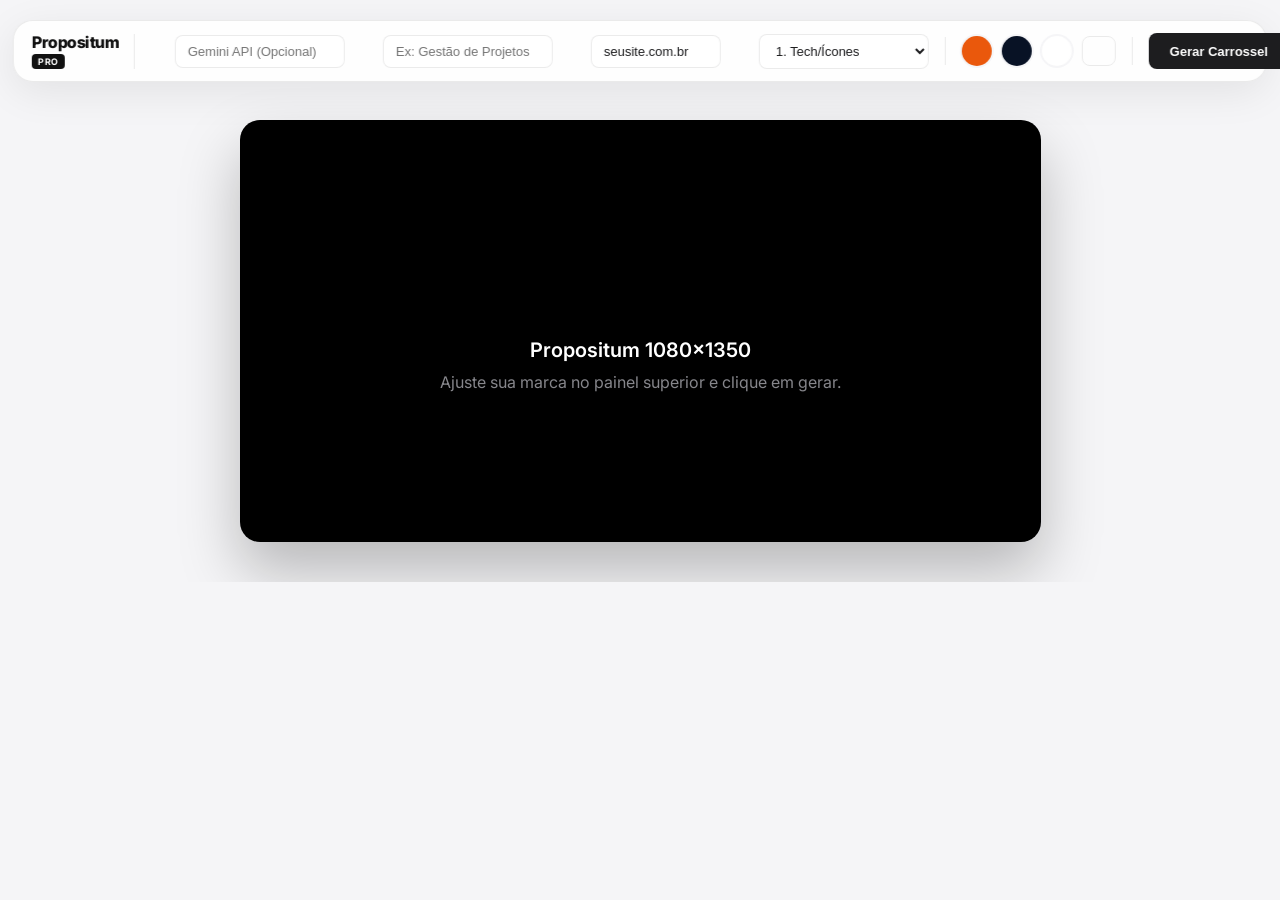
==== index.html @ f00bfc98 "mudanças e melhorias em relação aos templates" ====
<!DOCTYPE html>
<html lang="pt-BR">
<head>
    <meta charset="UTF-8">
    <meta name="viewport" content="width=device-width, initial-scale=1.0">
    <title>Propositum | Studio</title>
    <link rel="stylesheet" href="style.css">
    
    <!-- Fontes e Ícones -->
    <link href="https://fonts.googleapis.com/css2?family=Montserrat:ital,wght@0,700;0,800;0,900;1,800&family=Inter:wght@400;500;600;700&family=PT+Serif:wght@700&display=swap" rel="stylesheet">
    <script src="https://cdnjs.cloudflare.com/ajax/libs/html2canvas/1.4.1/html2canvas.min.js"></script>
    <script src="https://unpkg.com/lucide@latest"></script>

    <!-- Cropper.js (Para cortar imagens) -->
    <link rel="stylesheet" href="https://cdnjs.cloudflare.com/ajax/libs/cropperjs/1.5.13/cropper.min.css">
    <script src="https://cdnjs.cloudflare.com/ajax/libs/cropperjs/1.5.13/cropper.min.js"></script>
</head>
<body>
    <div class="app-layout">
        
        <!-- DOCK FLUTUANTE -->
        <header class="floating-dock">
            <div class="dock-header">
                <h2>Propositum</h2>
                <span class="badge">PRO</span>
            </div>
            
            <div class="dock-controls">
                
                <div class="input-wrap">
                    <i data-lucide="key" class="dock-icon"></i>
                    <input type="password" id="apiKeyInput" placeholder="Gemini API (Opcional)">
                </div>

                <div class="input-wrap">
                    <i data-lucide="sparkles" class="dock-icon"></i>
                    <input type="text" id="themeInput" placeholder="Ex: Gestão de Projetos">
                </div>
                
                <div class="input-wrap">
                    <i data-lucide="link" class="dock-icon"></i>
                    <input type="text" id="websiteInput" placeholder="seusite.com.br" value="seusite.com.br">
                </div>

                <div class="input-wrap select-group">
                    <i data-lucide="layout-template" class="dock-icon"></i>
                    <select id="templateSelect">
                        <option value="layout-tech">1. Tech/Ícones</option>
                        <option value="layout-corp">2. Blocos/Notícia</option>
                        <option value="layout-minimal">3. Minimalista</option>
                        <option value="layout-neon">4. Cyber/Neon</option>
                        <option value="layout-editorial">5. Editorial/Revista</option>
                        <option value="layout-glass">6. Glassmorphism</option>
                        <option value="layout-bold">7. Brutalista/Bold</option>
                    </select>
                </div>

                <div class="dock-divider"></div>

                <!-- Controles Customização Visual -->
                <div class="wl-controls">
                    <div class="color-picker-wrap" title="Cor da Marca">
                        <input type="color" id="brandColor" value="#ea580c">
                    </div>
                    <div class="color-picker-wrap" title="Cor de Fundo">
                        <input type="color" id="bgColor" value="#081225">
                    </div>
                    <div class="color-picker-wrap" title="Cor do Texto">
                        <input type="color" id="textColor" value="#ffffff">
                    </div>
                    
                    <button id="btnLogoUpload" class="btn-icon-minimal" title="Inserir Logo">
                        <i data-lucide="image-plus"></i>
                    </button>
                    <input type="file" id="logoInput" accept="image/*" hidden>
                    <input type="file" id="slideImageInput" accept="image/*" hidden>
                </div>

                <div class="dock-divider"></div>

                <div class="action-buttons">
                    <button id="btnGenerate" class="btn-primary">
                        <span id="btnGenText">Gerar Carrossel</span>
                    </button>
                    <button id="btnDownload" class="btn-download" style="display: none;">
                        <i data-lucide="download"></i> Baixar HD
                    </button>
                </div>
            </div>
        </header>

        <!-- ÁREA DE TRABALHO -->
        <main class="workspace">
            <div class="carousel-scroll-area">
                <div id="carouselContainer" class="carousel-container">
                    <div class="empty-state">
                        <div class="empty-icon"><i data-lucide="layers" style="width: 48px; height: 48px;"></i></div>
                        <h3>Propositum 1080x1350</h3>
                        <p>Ajuste sua marca no painel superior e clique em gerar.</p>
                    </div>
                </div>
            </div>
        </main>

        <!-- MODAL DE CROP DA IMAGEM -->
        <div id="cropModal" class="crop-modal-overlay">
            <div class="crop-modal">
                <h3>Ajustar Imagem</h3>
                <div class="crop-workspace">
                    <img id="cropTarget" src="">
                </div>
                <div class="crop-actions">
                    <button id="btnCancelCrop" class="btn-secondary">Cancelar</button>
                    <button id="btnApplyCrop" class="btn-primary">Aplicar Corte</button>
                </div>
            </div>
        </div>
    </div>

    <script src="script.js"></script>
    <script>lucide.createIcons();</script>
</body>
</html>
---- style.css ----
:root {
    --apple-bg: #f5f5f7;
    --apple-glass: rgba(255, 255, 255, 0.85);
    --apple-border: rgba(0, 0, 0, 0.08);
    --apple-text: #1d1d1f;
    --apple-blue: #0071e3;
    
    --brand-color: #ea580c; 
    --brand-rgb: 234, 88, 12;
    --bg-color: #081225;
    --bg-rgb: 8, 18, 37;
    --text-color: #ffffff;
    --text-rgb: 255, 255, 255;
}

* { margin: 0; padding: 0; box-sizing: border-box; }
body { background-color: var(--apple-bg); font-family: -apple-system, "Inter", sans-serif; height: 100vh; overflow: hidden; display: flex; flex-direction: column; color: var(--apple-text); }

/* --- DOCK FLUTUANTE --- */
.floating-dock {
    position: absolute; top: 20px; left: 50%; transform: translateX(-50%);
    background: var(--apple-glass); backdrop-filter: blur(25px) saturate(180%); -webkit-backdrop-filter: blur(25px) saturate(180%);
    border: 1px solid var(--apple-border); border-radius: 20px; padding: 12px 18px; 
    box-shadow: 0 10px 40px rgba(0,0,0,0.08); z-index: 100;
    width: max-content; max-width: 98vw; display: flex; align-items: center; gap: 14px;
    animation: slideDown 0.6s cubic-bezier(0.16, 1, 0.3, 1);
}

@keyframes slideDown { from { transform: translate(-50%, -40px); opacity: 0; } to { transform: translate(-50%, 0); opacity: 1; } }

.dock-header { display: flex; flex-direction: column; align-items: flex-start; justify-content: center; padding-right: 15px; border-right: 1px solid var(--apple-border); }
.dock-header h2 { font-size: 16px; font-weight: 800; letter-spacing: -0.5px; line-height: 1; margin-bottom: 4px; color: #111;}
.badge { background: #111; color: white; font-size: 9px; font-weight: 700; padding: 2px 6px; border-radius: 4px; text-transform: uppercase; letter-spacing: 0.5px; }

.dock-controls { display: flex; gap: 12px; align-items: center; justify-content: center;}

.input-wrap { display: flex; align-items: center; gap: 8px; }
.dock-icon { width: 18px; height: 18px; color: #111; stroke-width: 2.5;}
.input-wrap input, .input-wrap select {
    padding: 8px 12px; border: 1px solid var(--apple-border); border-radius: 8px;
    font-size: 13px; color: var(--apple-text); background: #fff; width: 170px; outline: none; transition: 0.2s;
}
.input-wrap input:focus, .input-wrap select:focus { border-color: #111; box-shadow: 0 0 0 3px rgba(0,0,0, 0.05); }

#websiteInput { width: 130px; }
.dock-divider { width: 1px; height: 28px; background: var(--apple-border); margin: 0 4px; }

.wl-controls { display: flex; gap: 10px; align-items: center; }
.color-picker-wrap { width: 30px; height: 30px; border-radius: 50%; overflow: hidden; border: none; cursor: pointer; position: relative; box-shadow: 0 0 0 2px var(--apple-bg); }
.color-picker-wrap input[type="color"] { width: 200%; height: 200%; transform: translate(-25%, -25%); cursor: pointer; border: none; padding: 0; }
.btn-icon-minimal { background: transparent; border: 1px solid var(--apple-border); color: #111; width: 30px; height: 30px; border-radius: 8px; display: flex; align-items: center; justify-content: center; cursor: pointer; transition: 0.2s; }
.btn-icon-minimal:hover { background: rgba(0,0,0,0.05); }
.btn-icon-minimal i { width: 16px; height: 16px; }

.action-buttons { display: flex; gap: 8px; }
button { display: flex; align-items: center; justify-content: center; gap: 8px; border: none; border-radius: 8px; font-size: 13px; font-weight: 600; cursor: pointer; padding: 0 16px; height: 36px; transition: transform 0.1s, background 0.2s; }
button:active { transform: scale(0.96); }
.btn-primary { background: #1d1d1f; color: white; min-width: 140px; }
.btn-primary:hover { background: #000; }
.btn-download { background: var(--apple-blue); color: white; }
.btn-download:hover { background: #005bb5; }
.btn-secondary { background: rgba(0,0,0,0.05); color: #111; }
.spin { animation: spin 1s linear infinite; }
@keyframes spin { 100% { transform: rotate(360deg); } }

/* --- ÁREA DE TRABALHO --- */
.workspace { flex: 1; display: flex; flex-direction: column; position: relative; padding-top: 80px; }
.carousel-scroll-area { flex: 1; overflow-x: auto; overflow-y: hidden; padding: 40px; display: flex; justify-content: center; align-items: center; }
.carousel-scroll-area::-webkit-scrollbar { height: 8px; }
.carousel-scroll-area::-webkit-scrollbar-track { background: transparent; }
.carousel-scroll-area::-webkit-scrollbar-thumb { background: rgba(0,0,0,0.1); border-radius: 10px; }

.carousel-container { display: flex; height: max-content; margin: auto 0; box-shadow: 0 30px 60px rgba(0,0,0,0.25); border-radius: 20px; background: #000; }

.empty-state { text-align: center; color: #86868b; padding: 150px 200px; animation: fadeUp 0.8s ease backwards; display: flex; flex-direction: column; align-items: center; justify-content: center;}
.empty-icon { display: flex; justify-content: center; margin-bottom: 20px; opacity: 0.5; color: #fff;}
.empty-state h3 { font-size: 20px; font-weight: 600; margin-bottom: 10px; color: #fff;}
@keyframes fadeUp { from { opacity: 0; transform: translateY(20px); } to { opacity: 1; transform: translateY(0); } }

/* --- MODAL DE CROP --- */
.crop-modal-overlay {
    position: fixed; top: 0; left: 0; width: 100vw; height: 100vh;
    background: rgba(0,0,0,0.8); backdrop-filter: blur(10px);
    display: none; justify-content: center; align-items: center; z-index: 9999;
}
.crop-modal {
    background: var(--apple-bg); padding: 25px; border-radius: 20px;
    width: 600px; max-width: 90vw; box-shadow: 0 20px 50px rgba(0,0,0,0.3);
}
.crop-modal h3 { font-family: 'Inter', sans-serif; color: var(--apple-text); margin-bottom: 15px; }
.crop-workspace { width: 100%; height: 400px; background: #111; border-radius: 12px; overflow: hidden; margin-bottom: 20px; }
.crop-actions { display: flex; justify-content: flex-end; gap: 10px; }

/* --- GUIAS DE ALINHAMENTO TIPO CANVA --- */
.guide-line { position: absolute; background-color: #f10594; z-index: 9999; pointer-events: none; display: none; box-shadow: 0 0 4px rgba(0,0,0,0.3); }
.guide-v { width: 2px; height: 100%; top: 0; left: 540px; transform: translateX(-50%); }
.guide-h { width: 100%; height: 2px; left: 0; top: 675px; transform: translateY(-50%); }


/* --- EDIÇÃO AO VIVO E DRAG & DROP --- */
.draggable { position: relative; cursor: grab; }
.draggable:active { cursor: grabbing; }

[contenteditable="true"] { outline: none; border-radius: 8px; transition: outline 0.2s, background 0.2s; }
[contenteditable="true"]:hover { outline: 2px dashed rgba(var(--text-rgb), 0.4); cursor: text; background: rgba(var(--text-rgb), 0.05); }
[contenteditable="true"]:focus { outline: 2px solid var(--brand-color); background: rgba(0,0,0,0.3); cursor: text; }

.editable-img { transition: filter 0.3s, outline 0.3s; cursor: pointer;}
.editable-img:hover { outline: 4px dashed var(--brand-color); outline-offset: -4px; filter: brightness(0.6); }

/* --- BASE DOS SLIDES (PERMITINDO CLICAR NA IMAGEM DE FUNDO DA CAPA) --- */
.slide-wrapper { width: 432px; height: 540px; flex-shrink: 0; position: relative; border-right: 2px dashed rgba(255,255,255,0.25); }
.slide-wrapper:last-child { border-right: none; }
.slide { width: 1080px; height: 1350px; transform: scale(0.4); transform-origin: top left; position: relative; overflow: hidden; display: flex; flex-direction: column; background-color: var(--bg-color); color: var(--text-color); }

.slide-bg-img { position: absolute; inset: 0; width: 100%; height: 100%; object-fit: cover; z-index: 1; pointer-events: auto;}
.slide-gradient { position: absolute; inset: 0; z-index: 2; pointer-events: none;}

/* Permite que cliques "passem" pelo container para alcançar o fundo, exceto nos filhos marcados com pointer-events auto */
.slide-content { flex: 1; display: flex; flex-direction: column; padding: 80px 80px 20px 80px; z-index: 10; position: relative; pointer-events: none;}
.slide-content > *, .brand-logo-container, .swipe-btn, .source-link { pointer-events: auto; }
.grid, .features-list { pointer-events: none; }
.feature-card, .step-card, .top-img-container { pointer-events: auto; }

/* Rodapés */
.brand-logo-container { height: 60px; display: flex; align-items: center; }
.custom-logo-img { max-height: 60px; max-width: 300px; object-fit: contain; }
.default-logo-text { font-family: 'Montserrat', sans-serif; font-size: 42px; font-weight: 900; letter-spacing: 1px;}

.footer-tech { height: 140px; padding: 0 80px 60px 80px; display: flex; justify-content: space-between; align-items: flex-end; z-index: 50; position: relative; flex-shrink: 0; pointer-events: none;}
.footer-tech .swipe-btn { border: 2px solid rgba(var(--text-rgb), 0.2); padding: 15px 35px; border-radius: 50px; font-family: 'Montserrat', sans-serif; font-size: 20px; font-weight: 700; color: rgba(var(--text-rgb), 0.8); background: transparent; pointer-events: auto;}

.footer-corp { height: 220px; padding: 0 80px 40px 80px; display: flex; flex-direction: column; justify-content: flex-end; align-items: center; z-index: 50; position: relative; flex-shrink: 0; pointer-events: none;}
.footer-corp .swipe-btn { border: 3px solid var(--brand-color); padding: 18px 45px; border-radius: 50px; font-family: 'Montserrat', sans-serif; font-size: 22px; font-weight: 800; color: var(--text-color); background: transparent; margin-bottom: 35px; pointer-events: auto;}
.footer-corp .source-link { font-size: 16px; color: rgba(var(--text-rgb), 0.6); margin-top: 25px; text-align: center; pointer-events: auto;}

/* ====================================================
   1. TECH FLUIDA 
   ==================================================== */
.layout-tech::before { content: ''; position: absolute; inset: 0; background-image: radial-gradient(rgba(255, 255, 255, 0.08) 2px, transparent 2px); background-size: 40px 40px; pointer-events: none;}
.layout-tech.slide-cover .slide-bg-img { height: 100%; opacity: 0.6;}
.layout-tech.slide-cover .slide-gradient { background: linear-gradient(to right, var(--bg-color) 35%, rgba(var(--bg-rgb),0) 100%), linear-gradient(to top, var(--bg-color) 25%, rgba(var(--bg-rgb),0) 70%); }
.layout-tech.slide-cover .slide-content { justify-content: flex-end; align-items: flex-start; text-align: left; padding-bottom: 50px; }
.layout-tech.slide-cover .tag { background: var(--brand-color); color: white; padding: 14px 30px; border-radius: 50px; font-family: 'Montserrat', sans-serif; font-size: 26px; font-weight: 800; display: inline-block; margin-bottom: 35px; box-shadow: 0 0 30px rgba(var(--brand-rgb), 0.5); }
.layout-tech.slide-cover h1 { font-family: 'Montserrat', sans-serif; font-size: 90px; font-weight: 900; line-height: 1.1; margin: 0;}

.layout-tech.slide-features .top-img-container { width: 100%; margin-bottom: 40px; position: relative;}
.layout-tech.slide-features .top-banner { width: 100%; height: 300px; object-fit: cover; border-radius: 20px; border: 1px solid rgba(255,255,255,0.1);}
.layout-tech.slide-features h2 { font-family: 'Montserrat', sans-serif; font-size: 55px; font-weight: 800; margin-bottom: 15px; line-height: 1.2; }
.layout-tech.slide-features p.sub { font-size: 28px; color: rgba(var(--text-rgb), 0.65); margin-bottom: 40px; line-height: 1.4;}
.layout-tech.slide-features .feature-card { display: flex; align-items: center; background: rgba(var(--brand-rgb), 0.15); border-radius: 50px; padding: 25px 35px; margin-bottom: 25px; gap: 25px; }
.layout-tech.slide-features .icon-box { width: 65px; height: 65px; background: var(--brand-color); color: white; border-radius: 50%; display: flex; justify-content: center; align-items: center; flex-shrink: 0;}
.layout-tech.slide-features .feature-text h3 { font-family: 'Montserrat', sans-serif; font-size: 30px; font-weight: 800; display: inline; }
.layout-tech.slide-features .feature-text p { font-size: 28px; color: rgba(var(--text-rgb), 0.85); display: inline;}

.layout-tech.slide-process .slide-content { text-align: center; padding-top: 120px; }
.layout-tech.slide-process h2 { font-family: 'Montserrat', sans-serif; font-size: 65px; font-weight: 800; margin-bottom: 20px; }
.layout-tech.slide-process p.sub { font-size: 32px; font-style: italic; color: rgba(var(--text-rgb), 0.65); margin-bottom: 70px; }
.layout-tech.slide-process .grid { display: grid; grid-template-columns: 1fr 1fr; gap: 40px; margin-bottom: 50px;}
.layout-tech.slide-process .step-card { border: 1px solid rgba(var(--text-rgb), 0.1); padding: 40px 30px; border-radius: 20px; position: relative; }
.layout-tech.slide-process .step-num { position: absolute; top: -25px; left: 30px; background: var(--brand-color); width: 50px; height: 50px; border-radius: 50%; display: flex; justify-content: center; align-items: center; font-weight: bold; font-size: 24px; box-shadow: 0 0 20px rgba(var(--brand-rgb), 0.4); color: white;}
.layout-tech.slide-process h3 { font-family: 'Montserrat', sans-serif; font-size: 32px; margin-bottom: 15px; }
.layout-tech.slide-process p { font-size: 26px; color: rgba(var(--text-rgb), 0.75); line-height: 1.4; }
.layout-tech.slide-process .process-footer { font-size: 26px; color: rgba(var(--text-rgb), 0.85); font-style: italic; }

.layout-tech.slide-cta .slide-content { text-align: center; justify-content: center; align-items: center; }
.layout-tech.slide-cta .top-img-container { width: 100%; margin-bottom: 50px; position: relative;}
.layout-tech.slide-cta .top-banner { width: 100%; height: 400px; object-fit: cover; border-radius: 20px; }
.layout-tech.slide-cta h2 { font-family: 'Montserrat', sans-serif; font-size: 65px; font-weight: 800; margin-bottom: 30px; font-style: italic; }
.layout-tech.slide-cta p.desc { font-size: 32px; color: rgba(var(--text-rgb), 0.65); margin-bottom: 60px; line-height: 1.5; font-style: italic;}
.layout-tech.slide-cta .btn-cta { background: var(--brand-color); color: white; padding: 35px 70px; border-radius: 80px; font-family: 'Montserrat', sans-serif; font-size: 36px; font-weight: 800; border: none; margin-bottom: 30px; box-shadow: 0 10px 40px rgba(var(--brand-rgb), 0.4);}
.layout-tech.slide-cta .website-link { font-family: 'Montserrat', sans-serif; font-size: 26px; font-weight: 700; color: var(--text-color); }

/* ====================================================
   2. BLOCOS / NOTÍCIA
   ==================================================== */
.layout-corp::before { content: ''; position: absolute; top: 0; left: 50%; transform: translateX(-50%); width: 400px; height: 25px; background: var(--brand-color); border-bottom-left-radius: 20px; border-bottom-right-radius: 20px; pointer-events: none;}
.layout-corp::after { content: ''; position: absolute; bottom: 0; left: 50%; transform: translateX(-50%); width: 400px; height: 25px; background: var(--brand-color); border-top-left-radius: 20px; border-top-right-radius: 20px; pointer-events: none;}
.layout-corp.slide-cover .slide-bg-img { height: 70%; object-fit: cover; }
.layout-corp.slide-cover .slide-gradient { background: linear-gradient(to top, var(--bg-color) 35%, rgba(var(--bg-rgb),0) 70%); }
.layout-corp.slide-cover .slide-content { justify-content: flex-end; align-items: center; text-align: center; padding-bottom: 40px; }
.layout-corp.slide-cover .tag { background: var(--brand-color); color: white; padding: 12px 25px; font-family: 'Montserrat', sans-serif; font-size: 32px; font-weight: 900; transform: rotate(-3deg); box-shadow: 6px 6px 0px rgba(0,0,0,0.5); display: inline-block; margin-bottom: 40px; }
.layout-corp.slide-cover h1 { font-family: 'Montserrat', sans-serif; font-size: 80px; font-weight: 900; line-height: 1.1; margin: 0; }

.layout-corp.slide-news .browser { background: #fff; border-radius: 12px; padding: 35px; margin-bottom: 50px; color: #111; text-align: left;}
.layout-corp.slide-news .browser-header { display: flex; justify-content: space-between; align-items: center; border-bottom: 2px solid #e5e5e5; padding-bottom: 15px; margin-bottom: 25px; }
.layout-corp.slide-news .browser-header > span { display: flex; align-items: center; gap: 8px; font-size: 20px; color: #666;}
.layout-corp.slide-news .browser-header .brand { font-family: 'PT Serif', serif; font-size: 34px; font-weight: bold; color: #111;}
.layout-corp.slide-news .headline { font-family: 'PT Serif', serif; font-size: 60px; font-weight: 700; line-height: 1.1; margin-bottom: 20px; }
.layout-corp.slide-news .subheadline { font-size: 28px; color: #555; line-height: 1.4; }
.layout-corp.slide-news h2 { font-family: 'Montserrat', sans-serif; font-size: 50px; text-align: left; font-weight: 900; margin-bottom: 40px; }
.layout-corp.slide-news .news-bullets { padding-left: 40px; text-align: left;}
.layout-corp.slide-news .news-bullets li { font-size: 32px; margin-bottom: 30px; line-height: 1.4; color: rgba(var(--text-rgb), 0.85); }

.layout-corp.slide-features .slide-content { text-align: center; padding-top: 130px; }
.layout-corp.slide-features h2 { font-family: 'Montserrat', sans-serif; font-size: 65px; font-weight: 900; margin-bottom: 60px; line-height: 1.1; }
.layout-corp.slide-features .features-list { display: flex; flex-direction: column; gap: 30px; }
.layout-corp.slide-features .feature-card { background: var(--brand-color); padding: 35px 40px; border-radius: 15px; text-align: center; }
.layout-corp.slide-features .feature-card h3 { font-family: 'Montserrat', sans-serif; font-size: 36px; font-weight: 900; color: #fff; display: inline; }
.layout-corp.slide-features .feature-card p { font-size: 34px; color: #fff; display: inline; font-weight: 500; }

.layout-corp.slide-cta .slide-content { text-align: center; align-items: center;}
.layout-corp.slide-cta .top-img-container { width: 100%; display: flex; justify-content: center; margin-bottom: 60px;}
.layout-corp.slide-cta .top-banner { width: 85%; height: 380px; object-fit: cover; border-radius: 20px; }
.layout-corp.slide-cta h2 { font-family: 'Montserrat', sans-serif; font-size: 70px; font-weight: 900; margin-bottom: 30px; }
.layout-corp.slide-cta p.desc { font-size: 36px; color: rgba(var(--text-rgb), 0.85); margin-bottom: 60px; line-height: 1.4; font-style: italic; }
.layout-corp.slide-cta .btn-cta { background: transparent; border: 4px solid var(--brand-color); color: var(--text-color); padding: 35px 65px; border-radius: 80px; font-family: 'Montserrat', sans-serif; font-size: 36px; font-weight: 900; }

/* ====================================================
   3. MINIMALISTA
   ==================================================== */
.layout-minimal .icon-box i { color: var(--brand-color); }
.layout-minimal.slide-cover .slide-bg-img { height: 50%; border-radius: 0 0 40px 40px; }
.layout-minimal.slide-cover .slide-gradient { display: none; }
.layout-minimal.slide-cover .slide-content { justify-content: flex-end; padding-bottom: 60px; text-align: center; align-items: center;}
.layout-minimal.slide-cover h1 { font-family: 'Inter', sans-serif; font-size: 80px; font-weight: 800; line-height: 1.1; margin-top: 40px; }
.layout-minimal.slide-cover .tag { background: transparent; border: 2px solid var(--brand-color); color: var(--brand-color); padding: 10px 25px; border-radius: 50px; font-family: 'Inter', sans-serif; font-size: 24px; font-weight: 700; display: inline-block; }

.layout-minimal.slide-features .top-banner { width: 100%; height: 350px; object-fit: cover; border-radius: 20px; margin-bottom: 40px;}
.layout-minimal.slide-features h2 { font-family: 'Inter', sans-serif; font-size: 55px; font-weight: 800; margin-bottom: 15px; }
.layout-minimal.slide-features p.sub { font-size: 28px; color: rgba(var(--text-rgb), 0.6); margin-bottom: 40px; }
.layout-minimal.slide-features .feature-card { display: flex; align-items: center; background: rgba(var(--text-rgb), 0.02); border: 1px solid rgba(var(--text-rgb), 0.1); box-shadow: 0 10px 30px rgba(0,0,0,0.05); border-radius: 20px; padding: 25px 35px; margin-bottom: 25px; gap: 25px; }
.layout-minimal.slide-features .icon-box { width: 60px; height: 60px; background: rgba(var(--brand-rgb), 0.1); border-radius: 12px; display: flex; justify-content: center; align-items: center; flex-shrink: 0;}
.layout-minimal.slide-features .feature-text h3 { font-family: 'Inter', sans-serif; font-size: 28px; font-weight: 700; display: inline; }
.layout-minimal.slide-features .feature-text p { font-size: 26px; color: rgba(var(--text-rgb), 0.7); display: inline; }

.layout-minimal.slide-process .slide-content { text-align: left; padding-top: 100px; }
.layout-minimal.slide-process h2 { font-family: 'Inter', sans-serif; font-size: 60px; font-weight: 800; margin-bottom: 15px; }
.layout-minimal.slide-process p.sub { font-size: 30px; color: rgba(var(--text-rgb), 0.6); margin-bottom: 60px; }
.layout-minimal.slide-process .grid { display: flex; flex-direction: column; gap: 30px; margin-bottom: 50px;}
.layout-minimal.slide-process .step-card { border-left: 4px solid var(--brand-color); padding: 15px 30px; position: relative; }
.layout-minimal.slide-process .step-num { display: none; }
.layout-minimal.slide-process h3 { font-family: 'Inter', sans-serif; font-size: 32px; font-weight: 700; margin-bottom: 10px; }
.layout-minimal.slide-process p { font-size: 26px; color: rgba(var(--text-rgb), 0.7); line-height: 1.4; }
.layout-minimal.slide-process .process-footer { font-size: 24px; color: rgba(var(--text-rgb), 0.6); }

.layout-minimal.slide-cta .slide-content { text-align: center; justify-content: center; align-items: center; }
.layout-minimal.slide-cta .top-banner { width: 100%; height: 450px; object-fit: cover; border-radius: 20px; margin-bottom: 40px;}
.layout-minimal.slide-cta h2 { font-family: 'Inter', sans-serif; font-size: 60px; font-weight: 800; margin-bottom: 25px; }
.layout-minimal.slide-cta p.desc { font-size: 30px; color: rgba(var(--text-rgb), 0.6); margin-bottom: 50px; }
.layout-minimal.slide-cta .btn-cta { background: var(--text-color); color: var(--bg-color); padding: 30px 60px; border-radius: 12px; font-family: 'Inter', sans-serif; font-size: 32px; font-weight: 600; border: none; margin-bottom: 30px; }
.layout-minimal.slide-cta .website-link { font-family: 'Inter', sans-serif; font-size: 24px; font-weight: 500; color: rgba(var(--text-rgb), 0.5); }
.layout-minimal .swipe-btn { border: 1px solid rgba(var(--text-rgb), 0.2); color: rgba(var(--text-rgb), 0.7); }

/* ====================================================
   4. CYBER/NEON
   ==================================================== */
.layout-neon::before { content: ''; position: absolute; inset: 0; background: radial-gradient(circle at 50% 0%, rgba(var(--brand-rgb), 0.3), transparent 70%); pointer-events: none; }
.layout-neon.slide-cover .slide-bg-img { height: 100%; opacity: 0.4; mix-blend-mode: luminosity;}
.layout-neon.slide-cover .slide-gradient { background: linear-gradient(to top, var(--bg-color) 40%, rgba(var(--bg-rgb),0) 80%); }
.layout-neon.slide-cover .slide-content { justify-content: center; align-items: center; text-align: center; }
.layout-neon.slide-cover .tag { background: transparent; color: var(--brand-color); border: 1px solid var(--brand-color); padding: 12px 25px; font-family: monospace; font-size: 24px; box-shadow: 0 0 15px rgba(var(--brand-rgb),0.5); margin-bottom: 40px; }
.layout-neon.slide-cover h1 { font-family: 'Inter', sans-serif; font-size: 85px; font-weight: 900; line-height: 1.1; text-shadow: 0 0 20px rgba(var(--brand-rgb), 0.8); }

.layout-neon.slide-features .top-banner { width: 100%; height: 280px; object-fit: cover; border: 1px solid var(--brand-color); border-radius: 0; margin-bottom: 40px;}
.layout-neon.slide-features h2 { font-family: 'Inter', sans-serif; font-size: 55px; font-weight: 900; margin-bottom: 15px; text-shadow: 0 0 10px rgba(var(--brand-rgb),0.5); }
.layout-neon.slide-features p.sub { font-size: 28px; color: rgba(var(--text-rgb), 0.7); margin-bottom: 40px; font-family: monospace; }
.layout-neon.slide-features .feature-card { display: flex; align-items: center; background: rgba(0,0,0,0.6); border: 1px solid var(--brand-color); box-shadow: 0 0 15px rgba(var(--brand-rgb), 0.3); padding: 25px 35px; margin-bottom: 25px; gap: 25px; }
.layout-neon.slide-features .icon-box { width: 60px; height: 60px; display: flex; justify-content: center; align-items: center; }
.layout-neon.slide-features .feature-text h3 { font-family: 'Inter', sans-serif; font-size: 30px; font-weight: 800; display: inline; color: var(--brand-color);}
.layout-neon.slide-features .feature-text p { font-size: 26px; color: rgba(var(--text-rgb), 0.85); display: inline;}

.layout-neon.slide-process .slide-content { text-align: center; padding-top: 100px; }
.layout-neon.slide-process h2 { font-family: 'Inter', sans-serif; font-size: 60px; font-weight: 900; margin-bottom: 15px; text-shadow: 0 0 10px rgba(var(--brand-rgb),0.5);}
.layout-neon.slide-process p.sub { font-size: 28px; color: rgba(var(--text-rgb), 0.7); margin-bottom: 60px; font-family: monospace;}
.layout-neon.slide-process .grid { display: grid; grid-template-columns: 1fr 1fr; gap: 30px; margin-bottom: 50px;}
.layout-neon.slide-process .step-card { background: rgba(0,0,0,0.4); border: 1px solid var(--brand-color); padding: 40px 30px; position: relative; }
.layout-neon.slide-process .step-num { position: absolute; top: -20px; left: 50%; transform: translateX(-50%); background: var(--bg-color); color: var(--brand-color); border: 1px solid var(--brand-color); box-shadow: 0 0 10px rgba(var(--brand-rgb),0.5); width: 40px; height: 40px; display: flex; justify-content: center; align-items: center; font-weight: bold; font-family: monospace; font-size: 20px;}
.layout-neon.slide-process h3 { font-family: 'Inter', sans-serif; font-size: 28px; margin-bottom: 15px; }
.layout-neon.slide-process p { font-size: 24px; color: rgba(var(--text-rgb), 0.75); line-height: 1.4; }
.layout-neon.slide-process .process-footer { font-size: 22px; color: rgba(var(--text-rgb), 0.6); font-family: monospace;}

.layout-neon.slide-cta .slide-content { text-align: center; justify-content: center; align-items: center; }
.layout-neon.slide-cta .top-banner { width: 100%; height: 350px; object-fit: cover; border: 1px solid var(--brand-color); margin-bottom: 40px;}
.layout-neon.slide-cta h2 { font-family: 'Inter', sans-serif; font-size: 65px; font-weight: 900; margin-bottom: 25px; text-shadow: 0 0 15px rgba(var(--brand-rgb),0.8);}
.layout-neon.slide-cta p.desc { font-size: 30px; color: rgba(var(--text-rgb), 0.75); margin-bottom: 50px; }
.layout-neon.slide-cta .btn-cta { background: transparent; border: 2px solid var(--brand-color); color: var(--brand-color); padding: 30px 60px; font-family: monospace; font-size: 32px; font-weight: bold; margin-bottom: 30px; box-shadow: 0 0 20px rgba(var(--brand-rgb),0.6); text-transform: uppercase;}
.layout-neon.slide-cta .website-link { font-family: monospace; font-size: 24px; color: var(--brand-color); }
.layout-neon .swipe-btn { border: 1px solid var(--brand-color); color: var(--brand-color); box-shadow: 0 0 10px rgba(var(--brand-rgb),0.4); border-radius: 0; font-family: monospace;}

/* ====================================================
   5. EDITORIAL / REVISTA
   ==================================================== */
.layout-editorial { font-family: 'PT Serif', serif; }
.layout-editorial::before { content: ''; position: absolute; inset: 20px; border: 1px solid var(--text-color); pointer-events: none;}
.layout-editorial.slide-cover .slide-bg-img { height: 60%; object-fit: cover; }
.layout-editorial.slide-cover .slide-gradient { background: linear-gradient(to top, var(--bg-color) 45%, rgba(var(--bg-rgb),0) 70%); }
.layout-editorial.slide-cover .slide-content { justify-content: flex-end; align-items: center; text-align: center; padding-bottom: 60px; }
.layout-editorial.slide-cover .tag { background: var(--text-color); color: var(--bg-color); padding: 10px 20px; font-family: 'Inter', sans-serif; font-size: 22px; text-transform: uppercase; letter-spacing: 2px; margin-bottom: 30px; }
.layout-editorial.slide-cover h1 { font-family: 'PT Serif', serif; font-size: 85px; font-weight: 700; line-height: 1.1; margin: 0; }

.layout-editorial.slide-news .browser { background: #fff; border: 1px solid var(--text-color); padding: 40px; margin-bottom: 50px; box-shadow: 15px 15px 0 var(--brand-color); color: var(--bg-color);}
.layout-editorial.slide-news .browser-header { border-bottom: 1px solid var(--text-color); padding-bottom: 15px; margin-bottom: 25px; }
.layout-editorial.slide-news .headline { font-size: 55px; font-weight: 700; line-height: 1.1; margin-bottom: 20px; }
.layout-editorial.slide-news .subheadline { font-family: 'Inter', sans-serif; font-size: 26px; color: rgba(var(--text-rgb), 0.8); }
.layout-editorial.slide-news h2 { font-size: 50px; font-weight: 700; margin-bottom: 40px; }
.layout-editorial.slide-news .news-bullets { padding-left: 40px; }
.layout-editorial.slide-news .news-bullets li { font-family: 'Inter', sans-serif; font-size: 28px; margin-bottom: 25px; color: rgba(var(--text-rgb), 0.85); }

.layout-editorial.slide-features .slide-content { text-align: left; padding-top: 100px; }
.layout-editorial.slide-features h2 { font-size: 65px; font-weight: 700; margin-bottom: 60px; }
.layout-editorial.slide-features .features-list { display: flex; flex-direction: column; gap: 0; }
.layout-editorial.slide-features .feature-card { background: transparent; padding: 30px 0; border-bottom: 1px solid var(--text-color); text-align: left; }
.layout-editorial.slide-features .feature-card h3 { font-size: 34px; font-weight: 700; color: var(--brand-color); display: inline; }
.layout-editorial.slide-features .feature-card p { font-family: 'Inter', sans-serif; font-size: 28px; color: rgba(var(--text-rgb), 0.85); display: inline; }

.layout-editorial.slide-cta .slide-content { text-align: center; align-items: center; justify-content: center;}
.layout-editorial.slide-cta .top-banner { width: 100%; height: 400px; object-fit: cover; margin-bottom: 50px; border: 1px solid var(--text-color);}
.layout-editorial.slide-cta h2 { font-size: 70px; font-weight: 700; margin-bottom: 30px; }
.layout-editorial.slide-cta p.desc { font-family: 'Inter', sans-serif; font-size: 30px; color: rgba(var(--text-rgb), 0.75); margin-bottom: 60px; font-style: italic; }
.layout-editorial.slide-cta .btn-cta { background: var(--text-color); color: var(--bg-color); padding: 25px 60px; font-family: 'Inter', sans-serif; font-size: 30px; text-transform: uppercase; border: none; letter-spacing: 2px;}
.layout-editorial .swipe-btn { border: none; border-bottom: 2px solid var(--brand-color); border-radius: 0; padding: 10px 0; font-family: 'Inter', sans-serif;}

/* ====================================================
   6. GLASSMORPHISM
   ==================================================== */
.layout-glass::before { content: ''; position: absolute; top: -10%; left: -10%; width: 50%; height: 50%; background: var(--brand-color); filter: blur(150px); border-radius: 50%; z-index: 0; opacity: 0.7; pointer-events: none;}
.layout-glass::after { content: ''; position: absolute; bottom: -10%; right: -10%; width: 50%; height: 50%; background: #0071e3; filter: blur(150px); border-radius: 50%; z-index: 0; opacity: 0.5; pointer-events: none;}
.layout-glass.slide-cover .slide-bg-img { height: 100%; opacity: 0.3; }
.layout-glass.slide-cover .slide-gradient { display: none; }
.layout-glass.slide-cover .slide-content { justify-content: center; align-items: center; text-align: center; z-index: 10;}
.layout-glass.slide-cover .tag { background: rgba(var(--text-rgb),0.1); backdrop-filter: blur(10px); border: 1px solid rgba(var(--text-rgb),0.2); padding: 12px 30px; border-radius: 50px; font-family: 'Inter', sans-serif; font-size: 24px; font-weight: 600; margin-bottom: 35px; }
.layout-glass.slide-cover h1 { font-family: 'Inter', sans-serif; font-size: 85px; font-weight: 800; line-height: 1.1; }

.layout-glass.slide-features .top-banner { width: 100%; height: 300px; object-fit: cover; border-radius: 30px; margin-bottom: 40px; opacity: 0.8;}
.layout-glass.slide-features h2 { font-family: 'Inter', sans-serif; font-size: 55px; font-weight: 800; margin-bottom: 15px; }
.layout-glass.slide-features p.sub { font-size: 28px; color: rgba(var(--text-rgb),0.7); margin-bottom: 40px;}
.layout-glass.slide-features .feature-card { display: flex; align-items: center; background: rgba(255,255,255,0.05); backdrop-filter: blur(20px); border: 1px solid rgba(255,255,255,0.1); border-radius: 30px; padding: 25px 35px; margin-bottom: 25px; gap: 25px; box-shadow: 0 10px 30px rgba(0,0,0,0.2);}
.layout-glass.slide-features .icon-box { width: 60px; height: 60px; display: flex; justify-content: center; align-items: center; }
.layout-glass.slide-features .feature-text h3 { font-family: 'Inter', sans-serif; font-size: 30px; font-weight: 700; display: inline; }
.layout-glass.slide-features .feature-text p { font-size: 26px; color: rgba(var(--text-rgb),0.8); display: inline;}

.layout-glass.slide-process .slide-content { text-align: center; padding-top: 100px; }
.layout-glass.slide-process h2 { font-family: 'Inter', sans-serif; font-size: 60px; font-weight: 800; margin-bottom: 15px; }
.layout-glass.slide-process p.sub { font-size: 28px; color: rgba(var(--text-rgb),0.7); margin-bottom: 60px; }
.layout-glass.slide-process .grid { display: grid; grid-template-columns: 1fr 1fr; gap: 30px; margin-bottom: 50px;}
.layout-glass.slide-process .step-card { background: rgba(255,255,255,0.05); backdrop-filter: blur(20px); border: 1px solid rgba(255,255,255,0.1); padding: 40px 30px; border-radius: 30px; position: relative; box-shadow: 0 10px 30px rgba(0,0,0,0.2);}
.layout-glass.slide-process .step-num { position: absolute; top: -20px; left: 50%; transform: translateX(-50%); background: rgba(255,255,255,0.2); backdrop-filter: blur(10px); width: 40px; height: 40px; border-radius: 50%; display: flex; justify-content: center; align-items: center; font-weight: bold; font-size: 20px;}
.layout-glass.slide-process h3 { font-family: 'Inter', sans-serif; font-size: 28px; margin-bottom: 15px; }
.layout-glass.slide-process p { font-size: 24px; color: rgba(var(--text-rgb),0.8); line-height: 1.4; }

.layout-glass.slide-cta .slide-content { text-align: center; justify-content: center; align-items: center; }
.layout-glass.slide-cta .top-banner { width: 100%; height: 350px; object-fit: cover; border-radius: 30px; margin-bottom: 40px; opacity: 0.8;}
.layout-glass.slide-cta h2 { font-family: 'Inter', sans-serif; font-size: 65px; font-weight: 800; margin-bottom: 25px; }
.layout-glass.slide-cta p.desc { font-size: 30px; color: rgba(var(--text-rgb),0.8); margin-bottom: 50px; }
.layout-glass.slide-cta .btn-cta { background: rgba(255,255,255,0.1); backdrop-filter: blur(20px); border: 1px solid rgba(255,255,255,0.2); color: white; padding: 30px 60px; border-radius: 50px; font-family: 'Inter', sans-serif; font-size: 32px; font-weight: 600; margin-bottom: 30px; box-shadow: 0 10px 30px rgba(0,0,0,0.2);}
.layout-glass.slide-cta .website-link { font-family: 'Inter', sans-serif; font-size: 24px; color: rgba(var(--text-rgb),0.6); }
.layout-glass .swipe-btn { background: rgba(255,255,255,0.05); backdrop-filter: blur(10px); border: 1px solid rgba(255,255,255,0.1); }

/* ====================================================
   7. BRUTALISTA / BOLD
   ==================================================== */
.layout-bold { font-family: 'Inter', sans-serif; }
.layout-bold h1, .layout-bold h2, .layout-bold h3 { text-transform: uppercase; font-weight: 900; letter-spacing: -1px; }
.layout-bold.slide-cover .slide-bg-img { height: 75%; filter: grayscale(100%) contrast(120%); mix-blend-mode: multiply; opacity: 0.5;}
.layout-bold.slide-cover .slide-gradient { background: linear-gradient(to top, var(--bg-color) 25%, rgba(var(--bg-rgb),0) 70%); }
.layout-bold.slide-cover .slide-content { justify-content: flex-end; align-items: flex-start; text-align: left; padding-bottom: 40px; }
.layout-bold.slide-cover .tag { background: var(--text-color); color: var(--bg-color); padding: 10px 20px; font-size: 28px; border: 4px solid var(--text-color); box-shadow: 6px 6px 0px var(--bg-color); display: inline-block; margin-bottom: 30px; }
.layout-bold.slide-cover h1 { font-size: 90px; line-height: 1; margin: 0; text-shadow: 4px 4px 0px var(--bg-color); }

.layout-bold.slide-news .browser { background: var(--bg-color); border: 4px solid var(--text-color); padding: 35px; margin-bottom: 50px; box-shadow: 12px 12px 0 var(--text-color); border-radius: 0; color: var(--text-color);}
.layout-bold.slide-news .browser-header { border-bottom: 4px solid var(--text-color); padding-bottom: 15px; margin-bottom: 25px; font-weight: bold;}
.layout-bold.slide-news .headline { font-size: 55px; line-height: 1.1; margin-bottom: 20px; text-transform: uppercase;}
.layout-bold.slide-news .subheadline { font-size: 28px; font-weight: 500;}
.layout-bold.slide-news h2 { font-size: 55px; margin-bottom: 40px; }
.layout-bold.slide-news .news-bullets { padding-left: 40px; }
.layout-bold.slide-news .news-bullets li { font-size: 32px; margin-bottom: 30px; font-weight: 600; }

.layout-bold.slide-features .slide-content { text-align: center; padding-top: 100px; }
.layout-bold.slide-features h2 { font-size: 70px; margin-bottom: 60px; line-height: 1; text-shadow: 3px 3px 0 var(--bg-color);}
.layout-bold.slide-features .features-list { display: flex; flex-direction: column; gap: 35px; }
.layout-bold.slide-features .feature-card { background: var(--bg-color); padding: 35px 40px; border: 4px solid var(--text-color); box-shadow: 10px 10px 0 var(--text-color); text-align: left; border-radius: 0;}
.layout-bold.slide-features .feature-card h3 { font-size: 34px; color: var(--text-color); display: inline; }
.layout-bold.slide-features .feature-card p { font-size: 30px; color: rgba(var(--text-rgb), 0.8); display: inline; font-weight: 600; }

.layout-bold.slide-cta .slide-content { text-align: center; align-items: center; justify-content: center;}
.layout-bold.slide-cta .top-img-container { width: 100%; display: flex; justify-content: center; margin-bottom: 50px;}
.layout-bold.slide-cta .top-banner { width: 90%; height: 350px; object-fit: cover; border: 4px solid var(--text-color); box-shadow: 12px 12px 0 var(--text-color); border-radius: 0;}
.layout-bold.slide-cta h2 { font-size: 80px; margin-bottom: 25px; line-height: 1;}
.layout-bold.slide-cta p.desc { font-size: 34px; color: rgba(var(--text-rgb), 0.8); margin-bottom: 50px; font-weight: 600; }
.layout-bold.slide-cta .btn-cta { background: var(--text-color); border: 4px solid var(--text-color); color: var(--bg-color); padding: 30px 50px; font-size: 38px; box-shadow: 10px 10px 0 var(--brand-color); border-radius: 0;}
.layout-bold .swipe-btn { border: 4px solid var(--text-color); padding: 15px 35px; background: var(--bg-color); color: var(--text-color); box-shadow: 6px 6px 0 var(--text-color); font-family: 'Inter', sans-serif; font-size: 20px; text-transform: uppercase; font-weight: 900; border-radius: 0;}
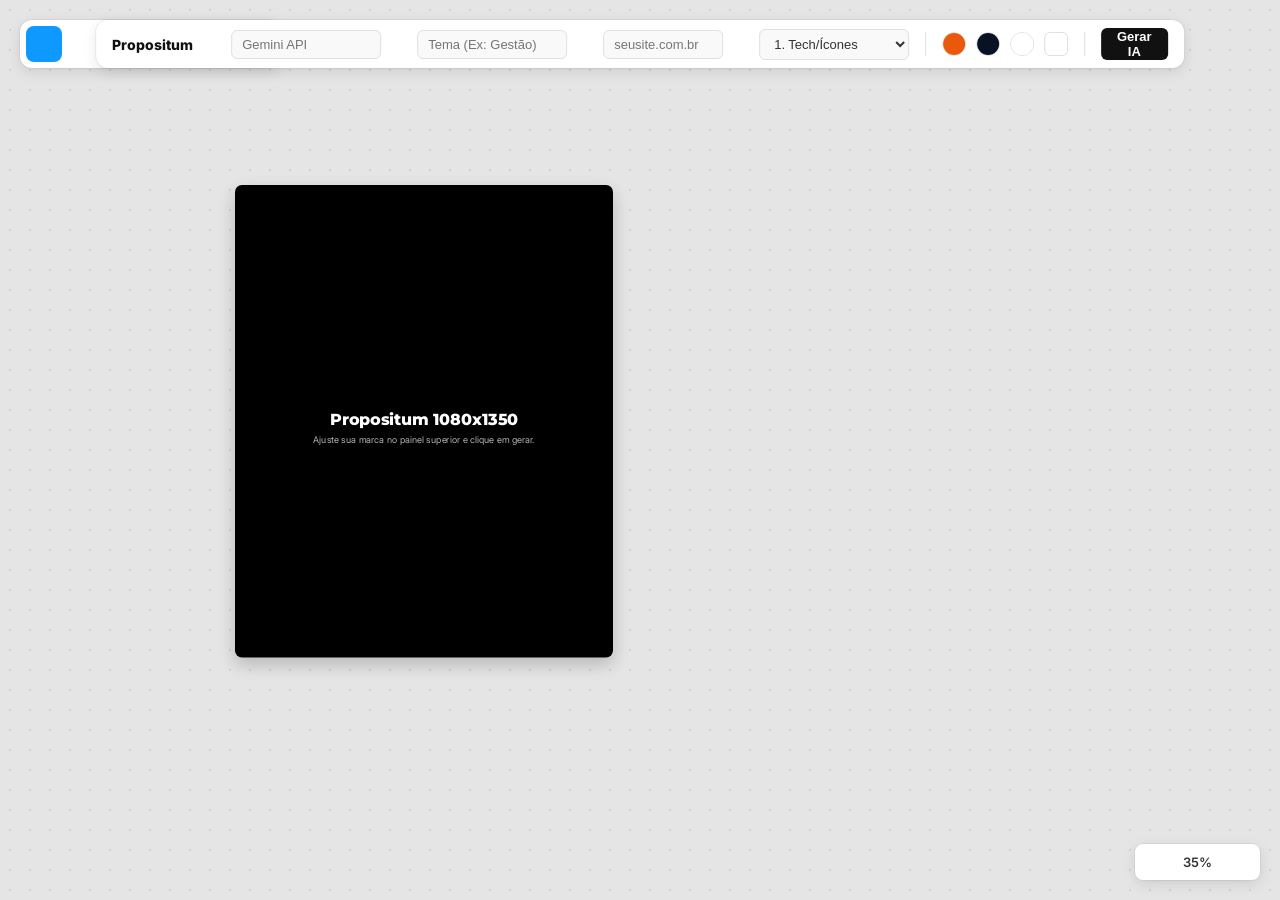
==== commit ecc4992e: "movimentação e melhoria no ui" ====
--- a/index.html
+++ b/index.html
@@ -4,44 +4,49 @@
     <meta charset="UTF-8">
     <meta name="viewport" content="width=device-width, initial-scale=1.0">
     <title>Propositum | Studio</title>
-    <link rel="stylesheet" href="style.css">
+    <!-- Importa o Main CSS -->
+    <link rel="stylesheet" href="css/main.css">
     
-    <!-- Fontes e Ícones -->
     <link href="https://fonts.googleapis.com/css2?family=Montserrat:ital,wght@0,700;0,800;0,900;1,800&family=Inter:wght@400;500;600;700&family=PT+Serif:wght@700&display=swap" rel="stylesheet">
     <script src="https://cdnjs.cloudflare.com/ajax/libs/html2canvas/1.4.1/html2canvas.min.js"></script>
     <script src="https://unpkg.com/lucide@latest"></script>
 
-    <!-- Cropper.js (Para cortar imagens) -->
     <link rel="stylesheet" href="https://cdnjs.cloudflare.com/ajax/libs/cropperjs/1.5.13/cropper.min.css">
     <script src="https://cdnjs.cloudflare.com/ajax/libs/cropperjs/1.5.13/cropper.min.js"></script>
 </head>
 <body>
+    
     <div class="app-layout">
         
-        <!-- DOCK FLUTUANTE -->
+        <!-- FIGMA LIKE TOOLBAR (Topo Esquerdo) -->
+        <div class="figma-toolbar">
+            <button class="tool-btn active" data-tool="pointer" title="Mover (V)"><i data-lucide="mouse-pointer-2"></i></button>
+            <button class="tool-btn" data-tool="hand" title="Mão / Navegar (H / Espaço)"><i data-lucide="hand"></i></button>
+            <div class="toolbar-divider"></div>
+            <button class="tool-btn" id="btnAddText" title="Texto (T)"><i data-lucide="type"></i></button>
+            <button class="tool-btn" id="btnAddRect" title="Retângulo (R)"><i data-lucide="square"></i></button>
+            <button class="tool-btn" id="btnAddCircle" title="Círculo (O)"><i data-lucide="circle"></i></button>
+            <button class="tool-btn" id="btnAddImage" title="Imagem"><i data-lucide="image"></i></button>
+        </div>
+
+        <!-- CONFIGURAÇÕES GLOBAIS (Topo Centro/Direita) -->
         <header class="floating-dock">
             <div class="dock-header">
                 <h2>Propositum</h2>
-                <span class="badge">PRO</span>
             </div>
-            
             <div class="dock-controls">
-                
                 <div class="input-wrap">
                     <i data-lucide="key" class="dock-icon"></i>
-                    <input type="password" id="apiKeyInput" placeholder="Gemini API (Opcional)">
+                    <input type="password" id="apiKeyInput" placeholder="Gemini API">
                 </div>
-
                 <div class="input-wrap">
                     <i data-lucide="sparkles" class="dock-icon"></i>
-                    <input type="text" id="themeInput" placeholder="Ex: Gestão de Projetos">
+                    <input type="text" id="themeInput" placeholder="Tema (Ex: Gestão)">
                 </div>
-                
                 <div class="input-wrap">
                     <i data-lucide="link" class="dock-icon"></i>
-                    <input type="text" id="websiteInput" placeholder="seusite.com.br" value="seusite.com.br">
+                    <input type="text" id="websiteInput" placeholder="seusite.com.br">
                 </div>
-
                 <div class="input-wrap select-group">
                     <i data-lucide="layout-template" class="dock-icon"></i>
                     <select id="templateSelect">
@@ -49,15 +54,12 @@
                         <option value="layout-corp">2. Blocos/Notícia</option>
                         <option value="layout-minimal">3. Minimalista</option>
                         <option value="layout-neon">4. Cyber/Neon</option>
-                        <option value="layout-editorial">5. Editorial/Revista</option>
+                        <option value="layout-editorial">5. Editorial</option>
                         <option value="layout-glass">6. Glassmorphism</option>
-                        <option value="layout-bold">7. Brutalista/Bold</option>
+                        <option value="layout-bold">7. Brutalista</option>
                     </select>
                 </div>
-
                 <div class="dock-divider"></div>
-
-                <!-- Controles Customização Visual -->
                 <div class="wl-controls">
                     <div class="color-picker-wrap" title="Cor da Marca">
                         <input type="color" id="brandColor" value="#ea580c">
@@ -68,41 +70,50 @@
                     <div class="color-picker-wrap" title="Cor do Texto">
                         <input type="color" id="textColor" value="#ffffff">
                     </div>
-                    
                     <button id="btnLogoUpload" class="btn-icon-minimal" title="Inserir Logo">
                         <i data-lucide="image-plus"></i>
                     </button>
                     <input type="file" id="logoInput" accept="image/*" hidden>
                     <input type="file" id="slideImageInput" accept="image/*" hidden>
                 </div>
-
                 <div class="dock-divider"></div>
-
                 <div class="action-buttons">
                     <button id="btnGenerate" class="btn-primary">
-                        <span id="btnGenText">Gerar Carrossel</span>
+                        <span id="btnGenText">Gerar IA</span>
                     </button>
                     <button id="btnDownload" class="btn-download" style="display: none;">
-                        <i data-lucide="download"></i> Baixar HD
+                        <i data-lucide="download"></i> Exportar
                     </button>
                 </div>
             </div>
         </header>
 
-        <!-- ÁREA DE TRABALHO -->
-        <main class="workspace">
-            <div class="carousel-scroll-area">
+        <!-- ÁREA DE TRABALHO (CANVAS INFINITO) -->
+        <main class="workspace" id="workspace">
+            <div id="canvasPlane" class="canvas-plane">
                 <div id="carouselContainer" class="carousel-container">
                     <div class="empty-state">
-                        <div class="empty-icon"><i data-lucide="layers" style="width: 48px; height: 48px;"></i></div>
-                        <h3>Propositum 1080x1350</h3>
+                        <div class="empty-icon"><i data-lucide="layers" style="width: 64px; height: 64px;"></i></div>
+                        <h2>Propositum 1080x1350</h2>
                         <p>Ajuste sua marca no painel superior e clique em gerar.</p>
                     </div>
                 </div>
             </div>
         </main>
 
-        <!-- MODAL DE CROP DA IMAGEM -->
+        <!-- CONTROLE DE ZOOM (Figma Like) -->
+        <div class="zoom-controls">
+            <button id="btnZoomOut"><i data-lucide="minus"></i></button>
+            <span id="zoomLevel">40%</span>
+            <button id="btnZoomIn"><i data-lucide="plus"></i></button>
+        </div>
+
+        <!-- MODAIS E TOOLBARS FLUTUANTES -->
+        <div id="imageToolbar" class="image-toolbar" style="display: none;">
+            <button id="btnToolbarChange" class="toolbar-btn"><i data-lucide="image-plus"></i> Alterar</button>
+            <div id="btnToolbarMove" class="toolbar-btn"><i data-lucide="move"></i> Mover</div>
+        </div>
+
         <div id="cropModal" class="crop-modal-overlay">
             <div class="crop-modal">
                 <h3>Ajustar Imagem</h3>
@@ -117,7 +128,8 @@
         </div>
     </div>
 
-    <script src="script.js"></script>
+    <!-- Script alterado para type module -->
+    <script type="module" src="js/main.js"></script>
     <script>lucide.createIcons();</script>
 </body>
 </html>
--- a/css/main.css
+++ b/css/main.css
@@ -0,0 +1,4 @@
+@import url('variables.css');
+@import url('ui.css');
+@import url('slides.css');
+@import url('templates.css');
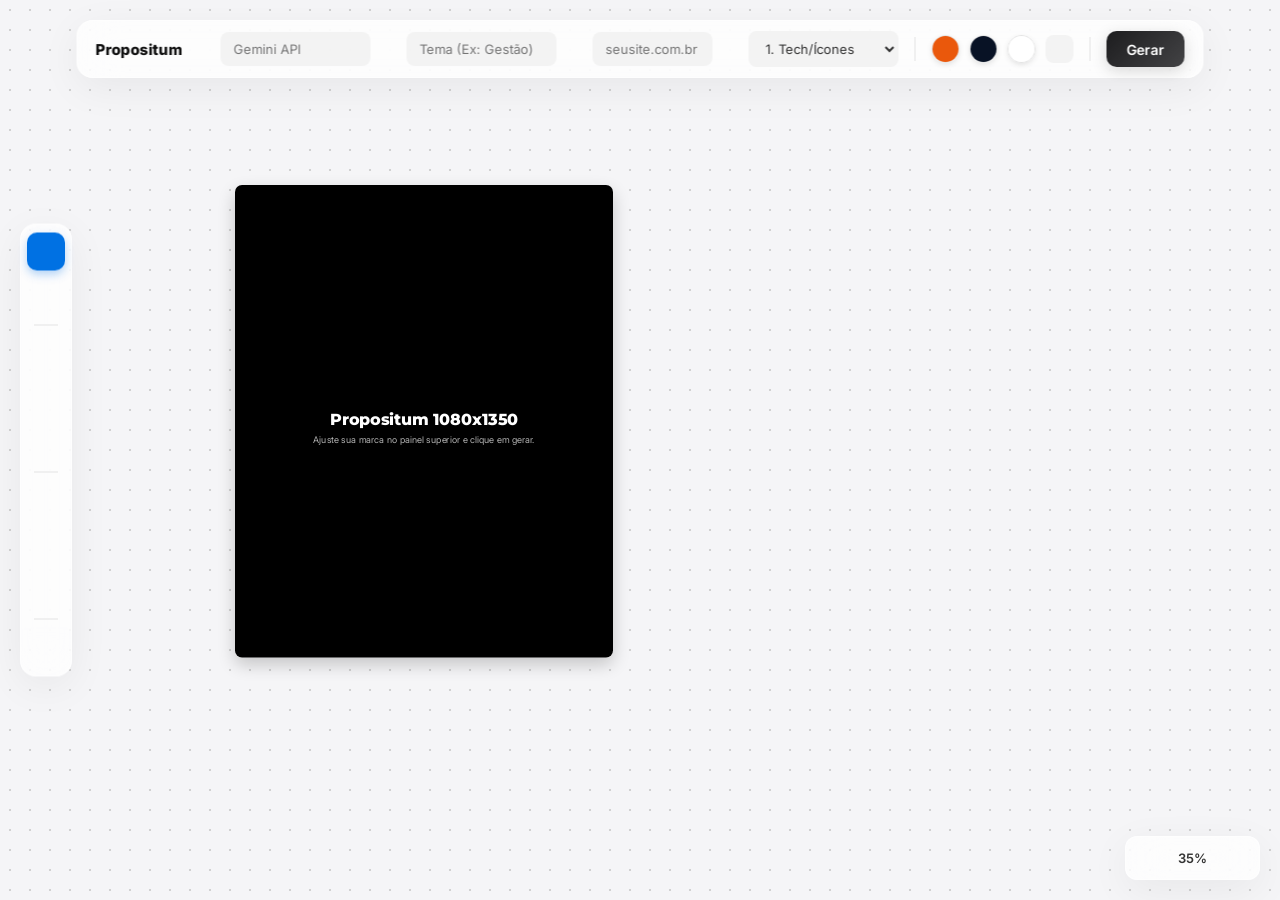
==== commit 534fd969: "ajustes na exportação" ====
--- a/index.html
+++ b/index.html
@@ -8,7 +8,7 @@
     <link rel="stylesheet" href="css/main.css">
     
     <link href="https://fonts.googleapis.com/css2?family=Montserrat:ital,wght@0,700;0,800;0,900;1,800&family=Inter:wght@400;500;600;700&family=PT+Serif:wght@700&display=swap" rel="stylesheet">
-    <script src="https://cdnjs.cloudflare.com/ajax/libs/html2canvas/1.4.1/html2canvas.min.js"></script>
+    <script src="https://cdnjs.cloudflare.com/ajax/libs/html-to-image/1.11.11/html-to-image.min.js"></script>
     <script src="https://unpkg.com/lucide@latest"></script>
 
     <link rel="stylesheet" href="https://cdnjs.cloudflare.com/ajax/libs/cropperjs/1.5.13/cropper.min.css">
@@ -18,14 +18,19 @@
     
     <div class="app-layout">
         
-        <!-- FIGMA LIKE TOOLBAR (Topo Esquerdo) -->
+        <!-- FIGMA LIKE TOOLBAR (Esquerda Vertical) -->
         <div class="figma-toolbar">
             <button class="tool-btn active" data-tool="pointer" title="Mover (V)"><i data-lucide="mouse-pointer-2"></i></button>
             <button class="tool-btn" data-tool="hand" title="Mão / Navegar (H / Espaço)"><i data-lucide="hand"></i></button>
-            <div class="toolbar-divider"></div>
+            <div class="divider-h"></div>
             <button class="tool-btn" id="btnAddText" title="Texto (T)"><i data-lucide="type"></i></button>
             <button class="tool-btn" id="btnAddRect" title="Retângulo (R)"><i data-lucide="square"></i></button>
             <button class="tool-btn" id="btnAddCircle" title="Círculo (O)"><i data-lucide="circle"></i></button>
+            <div class="divider-h"></div>
+            <button class="tool-btn" id="btnAddCard" title="Adicionar Card"><i data-lucide="layout"></i></button>
+            <button class="tool-btn" id="btnAddButton" title="Adicionar Botão"><i data-lucide="mouse-pointer-click"></i></button>
+            <button class="tool-btn" id="btnAddBadge" title="Adicionar Tag/Badge"><i data-lucide="tag"></i></button>
+            <div class="divider-h"></div>
             <button class="tool-btn" id="btnAddImage" title="Imagem"><i data-lucide="image"></i></button>
         </div>
 
@@ -59,7 +64,7 @@
                         <option value="layout-bold">7. Brutalista</option>
                     </select>
                 </div>
-                <div class="dock-divider"></div>
+                <div class="divider-v"></div>
                 <div class="wl-controls">
                     <div class="color-picker-wrap" title="Cor da Marca">
                         <input type="color" id="brandColor" value="#ea580c">
@@ -76,10 +81,10 @@
                     <input type="file" id="logoInput" accept="image/*" hidden>
                     <input type="file" id="slideImageInput" accept="image/*" hidden>
                 </div>
-                <div class="dock-divider"></div>
+                <div class="divider-v"></div>
                 <div class="action-buttons">
                     <button id="btnGenerate" class="btn-primary">
-                        <span id="btnGenText">Gerar IA</span>
+                        <span id="btnGenText">Gerar</span>
                     </button>
                     <button id="btnDownload" class="btn-download" style="display: none;">
                         <i data-lucide="download"></i> Exportar
@@ -109,9 +114,20 @@
         </div>
 
         <!-- MODAIS E TOOLBARS FLUTUANTES -->
-        <div id="imageToolbar" class="image-toolbar" style="display: none;">
-            <button id="btnToolbarChange" class="toolbar-btn"><i data-lucide="image-plus"></i> Alterar</button>
-            <div id="btnToolbarMove" class="toolbar-btn"><i data-lucide="move"></i> Mover</div>
+        <div id="elementToolbar" class="element-toolbar" style="display: none;">
+            <button id="btnToolbarChange" class="toolbar-btn" title="Alterar Imagem"><i data-lucide="image-plus"></i></button>
+            <div class="divider-v" id="divImageChange" style="display: none;"></div>
+            
+            <button id="btnToolbarLayerUp" class="toolbar-btn" title="Trazer para Frente"><i data-lucide="arrow-up-to-line"></i></button>
+            <button id="btnToolbarLayerDown" class="toolbar-btn" title="Enviar para Trás"><i data-lucide="arrow-down-to-line"></i></button>
+            <div class="divider-v"></div>
+            
+            <button id="btnToolbarOpacityDown" class="toolbar-btn" title="Diminuir Transparência">- <i data-lucide="blend" style="width:14px;"></i></button>
+            <button id="btnToolbarOpacityUp" class="toolbar-btn" title="Aumentar Transparência">+ <i data-lucide="blend" style="width:14px;"></i></button>
+            <div class="divider-v"></div>
+
+            <button id="btnToolbarDelete" class="toolbar-btn" title="Excluir"><i data-lucide="trash-2" style="color: #ff3b30;"></i></button>
+            <div id="btnToolbarMove" class="toolbar-btn" title="Mover"><i data-lucide="move"></i></div>
         </div>
 
         <div id="cropModal" class="crop-modal-overlay">
@@ -126,10 +142,25 @@
                 </div>
             </div>
         </div>
-    </div>
+
+        <!-- NOVO: MODAL DE EXPORTAÇÃO -->
+        <div id="exportModal" class="export-modal-overlay">
+            <div class="export-modal-content">
+                <i data-lucide="loader-2" class="spin"></i>
+                <h3>Exportando seus slides</h3>
+                <p>Renderizando em altíssima qualidade (4K)...</p>
+                <div class="progress-bar-container">
+                    <div id="exportProgressBar" class="progress-bar"></div>
+                </div>
+            </div>
+        </div>
+        
+    </div> <!-- Fim do .app-layout -->
 
     <!-- Script alterado para type module -->
     <script type="module" src="js/main.js"></script>
     <script>lucide.createIcons();</script>
 </body>
+</html>
+</body>
 </html>
--- a/css/main.css
+++ b/css/main.css
@@ -1,4 +1,5 @@
 @import url('variables.css');
 @import url('ui.css');
 @import url('slides.css');
-@import url('templates.css');+@import url('templates.css');
+@import url('https://fonts.googleapis.com/css2?family=Montserrat:ital,wght@0,700;0,800;0,900;1,800&family=Inter:wght@400;500;600;700&family=PT+Serif:wght@700&display=swap');
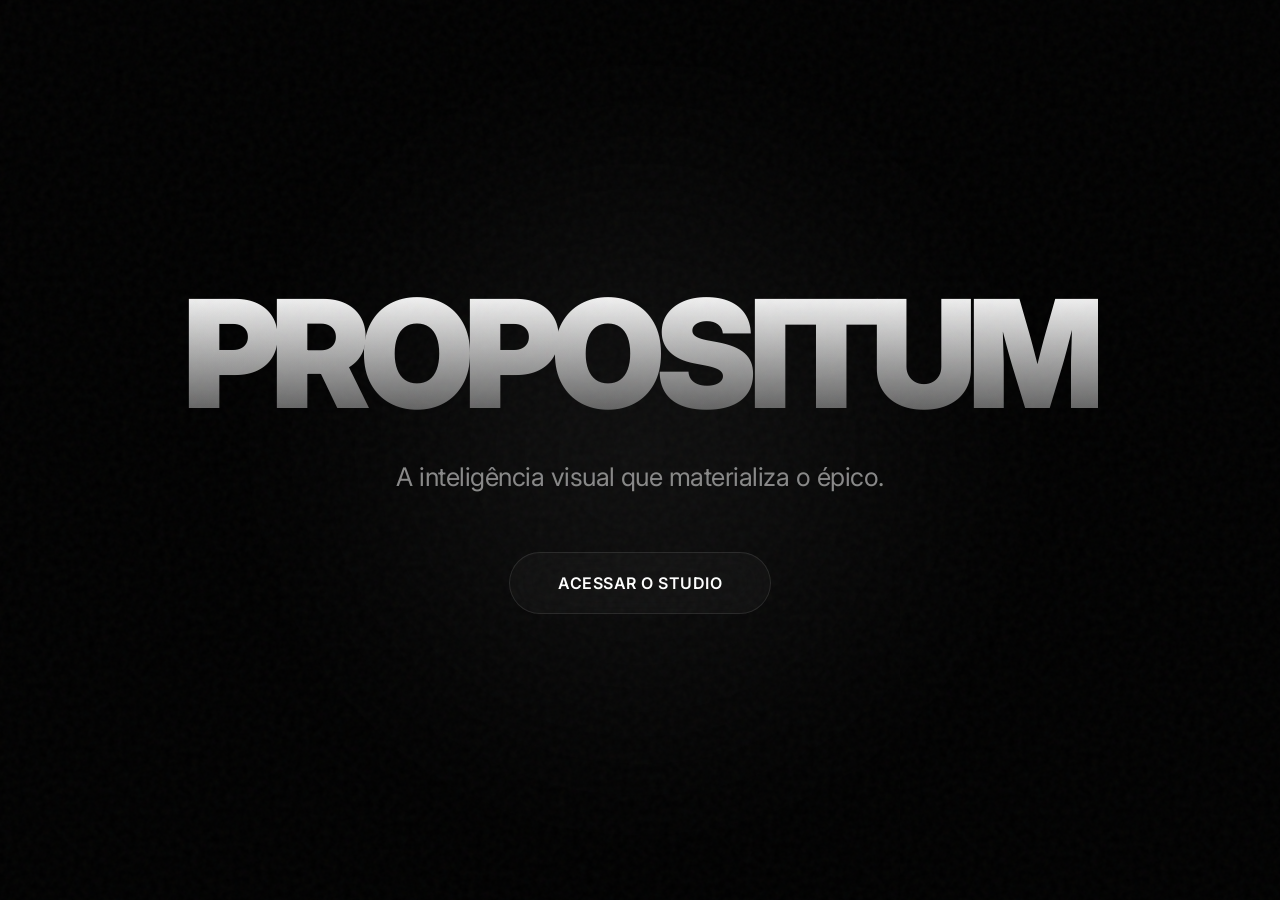
==== commit a75c1597: "criação de landing page e futuro dashboard" ====
--- a/index.html
+++ b/index.html
@@ -3,164 +3,141 @@
 <head>
     <meta charset="UTF-8">
     <meta name="viewport" content="width=device-width, initial-scale=1.0">
-    <title>Propositum | Studio</title>
-    <!-- Importa o Main CSS -->
-    <link rel="stylesheet" href="css/main.css">
-    
-    <link href="https://fonts.googleapis.com/css2?family=Montserrat:ital,wght@0,700;0,800;0,900;1,800&family=Inter:wght@400;500;600;700&family=PT+Serif:wght@700&display=swap" rel="stylesheet">
-    <script src="https://cdnjs.cloudflare.com/ajax/libs/html-to-image/1.11.11/html-to-image.min.js"></script>
-    <script src="https://unpkg.com/lucide@latest"></script>
+    <title>Propositum | O Studio Épico</title>
+    <link href="https://fonts.googleapis.com/css2?family=Inter:wght@300;400;500;600;800;900&display=swap" rel="stylesheet">
+    <style>
+        :root {
+            --bg: #000000;
+            --text-main: #ffffff;
+            --text-muted: #888888;
+        }
 
-    <link rel="stylesheet" href="https://cdnjs.cloudflare.com/ajax/libs/cropperjs/1.5.13/cropper.min.css">
-    <script src="https://cdnjs.cloudflare.com/ajax/libs/cropperjs/1.5.13/cropper.min.js"></script>
+        * { margin: 0; padding: 0; box-sizing: border-box; }
+
+        body {
+            background-color: var(--bg);
+            color: var(--text-main);
+            font-family: 'Inter', sans-serif;
+            height: 100vh;
+            overflow: hidden;
+            display: flex;
+            align-items: center;
+            justify-content: center;
+            -webkit-font-smoothing: antialiased;
+            perspective: 1000px;
+        }
+
+        /* 1. Ruído Cinematográfico */
+        .noise {
+            position: fixed; top: 0; left: 0; width: 100vw; height: 100vh;
+            pointer-events: none; z-index: 50; opacity: 0.04;
+            background-image: url("data:image/svg+xml,%3Csvg viewBox='0 0 200 200' xmlns='http://www.w3.org/2000/svg'%3E%3Cfilter id='noiseFilter'%3E%3CfeTurbulence type='fractalNoise' baseFrequency='0.65' numOctaves='3' stitchTiles='stitch'/%3E%3C/filter%3E%3Crect width='100%25' height='100%25' filter='url(%23noiseFilter)'/%3E%3C/svg%3E");
+        }
+
+        /* 2. Luz Eterea no Fundo (Glow) */
+        .ambient-light {
+            position: absolute; top: 50%; left: 50%;
+            transform: translate(-50%, -50%);
+            width: 70vw; height: 70vw;
+            background: radial-gradient(circle, rgba(255,255,255,0.08) 0%, transparent 60%);
+            filter: blur(100px);
+            z-index: 0;
+            animation: pulseLight 8s ease-in-out infinite alternate;
+        }
+
+        @keyframes pulseLight {
+            0% { transform: translate(-50%, -50%) scale(0.9); opacity: 0.6; }
+            100% { transform: translate(-50%, -50%) scale(1.1); opacity: 1; }
+        }
+
+        /* Container Principal */
+        .hero-container {
+            position: relative; z-index: 10;
+            text-align: center;
+            max-width: 1200px;
+            padding: 0 20px;
+        }
+
+        /* 3. Tipografia Metálica Absurda */
+        .title-mask { overflow: hidden; padding-bottom: 10px; }
+        
+        h1 {
+            font-size: clamp(60px, 12vw, 150px);
+            font-weight: 900;
+            letter-spacing: -0.06em;
+            line-height: 0.9;
+            background: linear-gradient(180deg, #ffffff 0%, #555555 100%);
+            -webkit-background-clip: text;
+            -webkit-text-fill-color: transparent;
+            transform: translateY(100%);
+            animation: revealUp 1.4s cubic-bezier(0.16, 1, 0.3, 1) forwards;
+        }
+
+        p {
+            font-size: clamp(18px, 2vw, 28px);
+            font-weight: 400;
+            color: var(--text-muted);
+            letter-spacing: -0.02em;
+            margin-top: 30px;
+            margin-bottom: 60px;
+            opacity: 0;
+            transform: translateY(20px);
+            animation: fadeUp 1.4s cubic-bezier(0.16, 1, 0.3, 1) 0.4s forwards;
+        }
+
+        /* Botão Premium */
+        .btn-wrapper {
+            opacity: 0; transform: translateY(20px);
+            animation: fadeUp 1.4s cubic-bezier(0.16, 1, 0.3, 1) 0.6s forwards;
+        }
+
+        .btn-epic {
+            position: relative;
+            display: inline-flex; align-items: center; justify-content: center;
+            padding: 20px 48px;
+            background: rgba(255,255,255,0.03);
+            border: 1px solid rgba(255,255,255,0.1);
+            border-radius: 100px;
+            color: #fff;
+            font-size: 16px; font-weight: 600; letter-spacing: 0.5px;
+            text-decoration: none; text-transform: uppercase;
+            overflow: hidden;
+            backdrop-filter: blur(20px);
+            transition: all 0.5s cubic-bezier(0.16, 1, 0.3, 1);
+        }
+
+        .btn-epic::before {
+            content: ''; position: absolute; top: 0; left: -100%;
+            width: 100%; height: 100%;
+            background: linear-gradient(90deg, transparent, rgba(255,255,255,0.2), transparent);
+            transition: left 0.7s cubic-bezier(0.16, 1, 0.3, 1);
+        }
+
+        .btn-epic:hover {
+            background: #fff; color: #000;
+            transform: scale(1.05) translateY(-5px);
+            box-shadow: 0 20px 40px rgba(255,255,255,0.15);
+        }
+
+        .btn-epic:hover::before { left: 100%; }
+
+        /* Animações Core */
+        @keyframes revealUp { to { transform: translateY(0); } }
+        @keyframes fadeUp { to { opacity: 1; transform: translateY(0); } }
+    </style>
 </head>
 <body>
-    
-    <div class="app-layout">
-        
-        <!-- FIGMA LIKE TOOLBAR (Esquerda Vertical) -->
-        <div class="figma-toolbar">
-            <button class="tool-btn active" data-tool="pointer" title="Mover (V)"><i data-lucide="mouse-pointer-2"></i></button>
-            <button class="tool-btn" data-tool="hand" title="Mão / Navegar (H / Espaço)"><i data-lucide="hand"></i></button>
-            <div class="divider-h"></div>
-            <button class="tool-btn" id="btnAddText" title="Texto (T)"><i data-lucide="type"></i></button>
-            <button class="tool-btn" id="btnAddRect" title="Retângulo (R)"><i data-lucide="square"></i></button>
-            <button class="tool-btn" id="btnAddCircle" title="Círculo (O)"><i data-lucide="circle"></i></button>
-            <div class="divider-h"></div>
-            <button class="tool-btn" id="btnAddCard" title="Adicionar Card"><i data-lucide="layout"></i></button>
-            <button class="tool-btn" id="btnAddButton" title="Adicionar Botão"><i data-lucide="mouse-pointer-click"></i></button>
-            <button class="tool-btn" id="btnAddBadge" title="Adicionar Tag/Badge"><i data-lucide="tag"></i></button>
-            <div class="divider-h"></div>
-            <button class="tool-btn" id="btnAddImage" title="Imagem"><i data-lucide="image"></i></button>
+    <div class="noise"></div>
+    <div class="ambient-light"></div>
+
+    <div class="hero-container">
+        <div class="title-mask">
+            <h1>PROPOSITUM</h1>
         </div>
-
-        <!-- CONFIGURAÇÕES GLOBAIS (Topo Centro/Direita) -->
-        <header class="floating-dock">
-            <div class="dock-header">
-                <h2>Propositum</h2>
-            </div>
-            <div class="dock-controls">
-                <div class="input-wrap">
-                    <i data-lucide="key" class="dock-icon"></i>
-                    <input type="password" id="apiKeyInput" placeholder="Gemini API">
-                </div>
-                <div class="input-wrap">
-                    <i data-lucide="sparkles" class="dock-icon"></i>
-                    <input type="text" id="themeInput" placeholder="Tema (Ex: Gestão)">
-                </div>
-                <div class="input-wrap">
-                    <i data-lucide="link" class="dock-icon"></i>
-                    <input type="text" id="websiteInput" placeholder="seusite.com.br">
-                </div>
-                <div class="input-wrap select-group">
-                    <i data-lucide="layout-template" class="dock-icon"></i>
-                    <select id="templateSelect">
-                        <option value="layout-tech">1. Tech/Ícones</option>
-                        <option value="layout-corp">2. Blocos/Notícia</option>
-                        <option value="layout-minimal">3. Minimalista</option>
-                        <option value="layout-neon">4. Cyber/Neon</option>
-                        <option value="layout-editorial">5. Editorial</option>
-                        <option value="layout-glass">6. Glassmorphism</option>
-                        <option value="layout-bold">7. Brutalista</option>
-                    </select>
-                </div>
-                <div class="divider-v"></div>
-                <div class="wl-controls">
-                    <div class="color-picker-wrap" title="Cor da Marca">
-                        <input type="color" id="brandColor" value="#ea580c">
-                    </div>
-                    <div class="color-picker-wrap" title="Cor de Fundo">
-                        <input type="color" id="bgColor" value="#081225">
-                    </div>
-                    <div class="color-picker-wrap" title="Cor do Texto">
-                        <input type="color" id="textColor" value="#ffffff">
-                    </div>
-                    <button id="btnLogoUpload" class="btn-icon-minimal" title="Inserir Logo">
-                        <i data-lucide="image-plus"></i>
-                    </button>
-                    <input type="file" id="logoInput" accept="image/*" hidden>
-                    <input type="file" id="slideImageInput" accept="image/*" hidden>
-                </div>
-                <div class="divider-v"></div>
-                <div class="action-buttons">
-                    <button id="btnGenerate" class="btn-primary">
-                        <span id="btnGenText">Gerar</span>
-                    </button>
-                    <button id="btnDownload" class="btn-download" style="display: none;">
-                        <i data-lucide="download"></i> Exportar
-                    </button>
-                </div>
-            </div>
-        </header>
-
-        <!-- ÁREA DE TRABALHO (CANVAS INFINITO) -->
-        <main class="workspace" id="workspace">
-            <div id="canvasPlane" class="canvas-plane">
-                <div id="carouselContainer" class="carousel-container">
-                    <div class="empty-state">
-                        <div class="empty-icon"><i data-lucide="layers" style="width: 64px; height: 64px;"></i></div>
-                        <h2>Propositum 1080x1350</h2>
-                        <p>Ajuste sua marca no painel superior e clique em gerar.</p>
-                    </div>
-                </div>
-            </div>
-        </main>
-
-        <!-- CONTROLE DE ZOOM (Figma Like) -->
-        <div class="zoom-controls">
-            <button id="btnZoomOut"><i data-lucide="minus"></i></button>
-            <span id="zoomLevel">40%</span>
-            <button id="btnZoomIn"><i data-lucide="plus"></i></button>
+        <p>A inteligência visual que materializa o épico.</p>
+        <div class="btn-wrapper">
+            <a href="dashboard.html" class="btn-epic">Acessar o Studio</a>
         </div>
-
-        <!-- MODAIS E TOOLBARS FLUTUANTES -->
-        <div id="elementToolbar" class="element-toolbar" style="display: none;">
-            <button id="btnToolbarChange" class="toolbar-btn" title="Alterar Imagem"><i data-lucide="image-plus"></i></button>
-            <div class="divider-v" id="divImageChange" style="display: none;"></div>
-            
-            <button id="btnToolbarLayerUp" class="toolbar-btn" title="Trazer para Frente"><i data-lucide="arrow-up-to-line"></i></button>
-            <button id="btnToolbarLayerDown" class="toolbar-btn" title="Enviar para Trás"><i data-lucide="arrow-down-to-line"></i></button>
-            <div class="divider-v"></div>
-            
-            <button id="btnToolbarOpacityDown" class="toolbar-btn" title="Diminuir Transparência">- <i data-lucide="blend" style="width:14px;"></i></button>
-            <button id="btnToolbarOpacityUp" class="toolbar-btn" title="Aumentar Transparência">+ <i data-lucide="blend" style="width:14px;"></i></button>
-            <div class="divider-v"></div>
-
-            <button id="btnToolbarDelete" class="toolbar-btn" title="Excluir"><i data-lucide="trash-2" style="color: #ff3b30;"></i></button>
-            <div id="btnToolbarMove" class="toolbar-btn" title="Mover"><i data-lucide="move"></i></div>
-        </div>
-
-        <div id="cropModal" class="crop-modal-overlay">
-            <div class="crop-modal">
-                <h3>Ajustar Imagem</h3>
-                <div class="crop-workspace">
-                    <img id="cropTarget" src="">
-                </div>
-                <div class="crop-actions">
-                    <button id="btnCancelCrop" class="btn-secondary">Cancelar</button>
-                    <button id="btnApplyCrop" class="btn-primary">Aplicar Corte</button>
-                </div>
-            </div>
-        </div>
-
-        <!-- NOVO: MODAL DE EXPORTAÇÃO -->
-        <div id="exportModal" class="export-modal-overlay">
-            <div class="export-modal-content">
-                <i data-lucide="loader-2" class="spin"></i>
-                <h3>Exportando seus slides</h3>
-                <p>Renderizando em altíssima qualidade (4K)...</p>
-                <div class="progress-bar-container">
-                    <div id="exportProgressBar" class="progress-bar"></div>
-                </div>
-            </div>
-        </div>
-        
-    </div> <!-- Fim do .app-layout -->
-
-    <!-- Script alterado para type module -->
-    <script type="module" src="js/main.js"></script>
-    <script>lucide.createIcons();</script>
-</body>
-</html>
+    </div>
 </body>
 </html>
